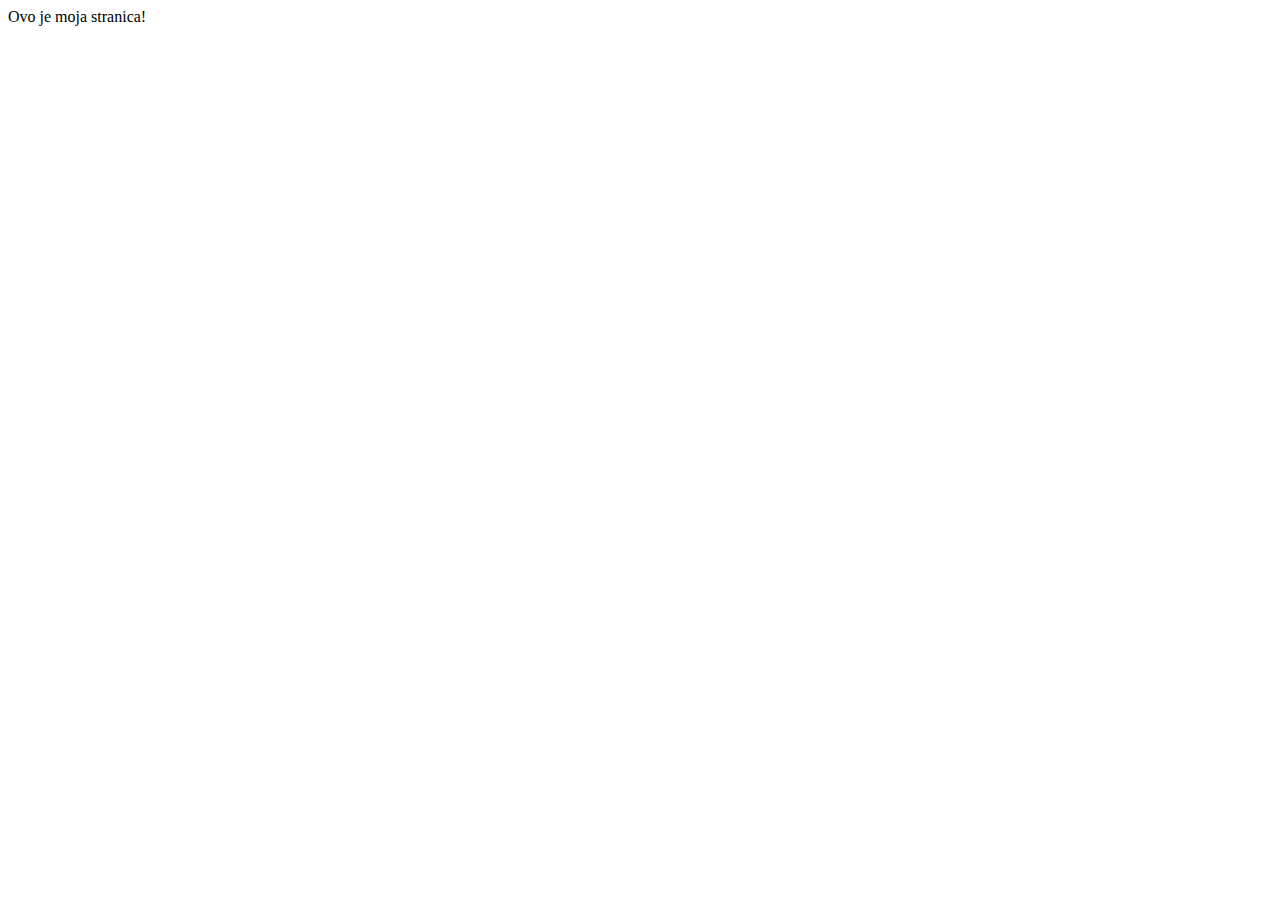
==== index.html @ 18fcfbc8 "Add files via upload" ====
<html>
	<head><!-- Global site tag (gtag.js) - Google Analytics -->
<script async src="https://www.googletagmanager.com/gtag/js?id=UA-112684562-1"></script>
<script>
  window.dataLayer = window.dataLayer || [];
  function gtag(){dataLayer.push(arguments);}
  gtag('js', new Date());

  gtag('config', 'UA-112684562-1');
</script>
</head>
	<body>
		Ovo je moja stranica!
	</body>
</html>
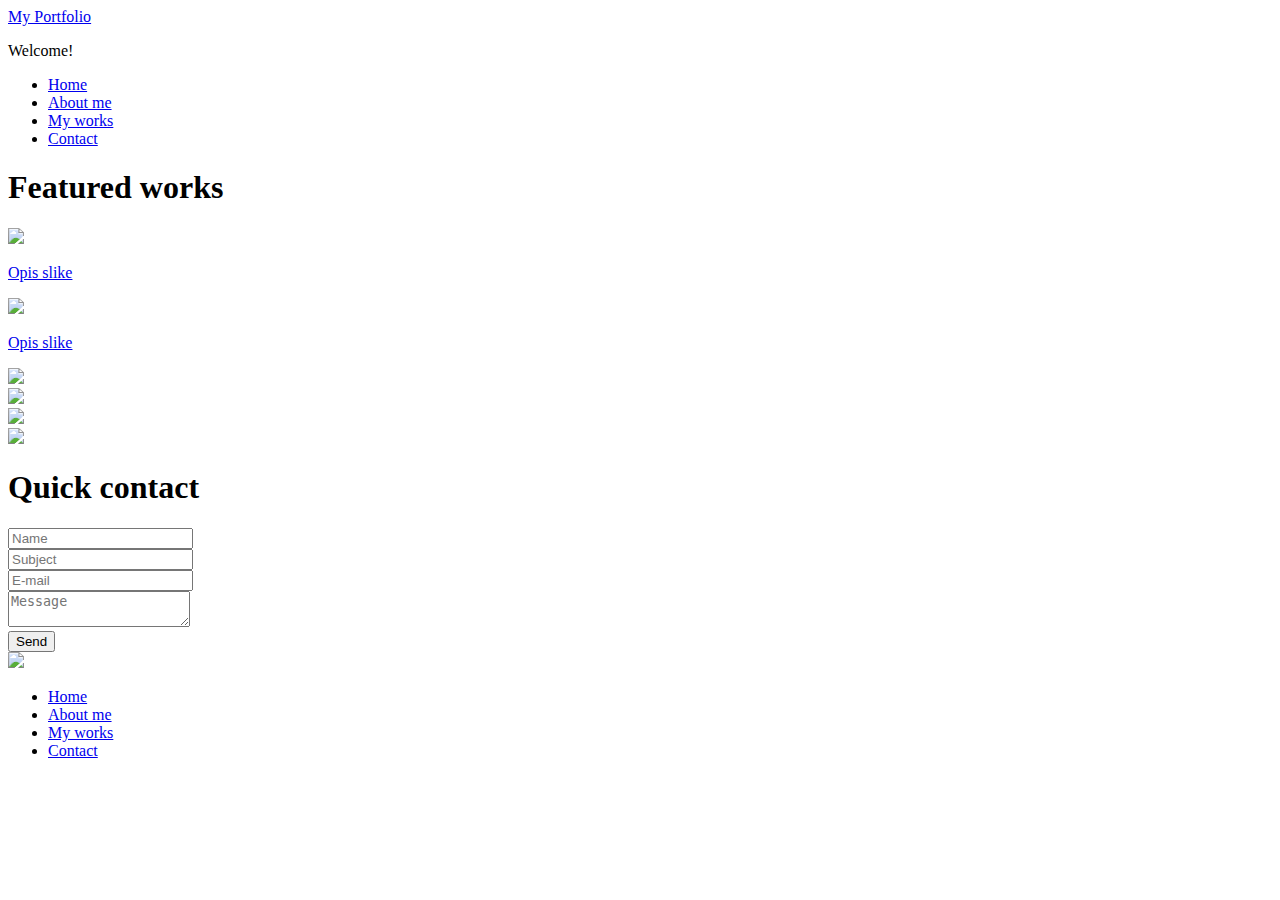
==== commit 827bf0b4: "Add files via upload" ====
--- a/index.html
+++ b/index.html
@@ -1,15 +1,97 @@
-<html>
-	<head><!-- Global site tag (gtag.js) - Google Analytics -->
-<script async src="https://www.googletagmanager.com/gtag/js?id=UA-112684562-1"></script>
-<script>
-  window.dataLayer = window.dataLayer || [];
-  function gtag(){dataLayer.push(arguments);}
-  gtag('js', new Date());
-
-  gtag('config', 'UA-112684562-1');
-</script>
-</head>
-	<body>
-		Ovo je moja stranica!
+<!DOCTYPE html>
+<html lang="en">
+	<head>
+		<meta charset="utf-8">
+		<meta http-equiv="X-UA-Compatible" content="IE=edge">
+		<meta name="viewport" content="width=device-width, initial-scale=1">
+		<title>Ime Prezime - My Portfolio</title>
+		<link href="bootstrap/css/bootstrap.min.css" rel="stylesheet">
+		<link href="lightbox/css/lightbox.css" rel="stylesheet">		
+		<link href="socicon/style.css" rel="stylesheet">
+		<link href="https://fonts.googleapis.com/css?family=Lobster|Roboto:300,400" rel="stylesheet">
+		<link href="style.css" rel="stylesheet">		
+		<!--[if lt IE 9]>
+			<script src="https://oss.maxcdn.com/html5shiv/3.7.3/html5shiv.min.js"></script>
+			<script src="https://oss.maxcdn.com/respond/1.4.2/respond.min.js"></script>
+		<![endif]-->
+	</head>
+	<body>		
+		<div class="container">
+			<div class="row">
+				<div class="col-xs-12 header">
+					<a href="index.html">My Portfolio</a>
+					<p>Welcome!</p>
+				</div>
+			</div>
+			<div class="row">
+				<ul class="main-menu">
+					<li><a href="index.html">Home</a></li>
+					<li><a href="about_me.html">About me</a></li>
+					<li><a href="my_works.html">My works</a></li>
+					<li><a href="contact.html">Contact</a></li>
+				</ul>
+			</div>			
+			<div class="section">
+				<h1>Featured works</h1>
+				<div class="row gallery">
+					<div class="col-xs-12 col-sm-6 image-container">
+						<img src="img/img01-thumb.jpg">
+						<div class="overlay">
+							<p><a href="img/img01.jpg" data-lightbox="g1">Opis slike</a></p>
+						</div>
+					</div>
+					<div class="col-xs-12 col-sm-6 image-container">
+						<img src="img/img02-thumb.jpg">
+						<div class="overlay">
+							<p><a href="img/img02.jpg" data-lightbox="g1">Opis slike</a></p>
+						</div>
+					</div>
+					<div class="col-xs-12 col-sm-6">
+						<a href="img/1200x800.png"><img src="img/800x600.png"></a>
+					</div>
+					<div class="col-xs-12 col-sm-6">
+						<a href="img/1200x800.png"><img src="img/800x600.png"></a>
+					</div>
+					<div class="col-xs-12 col-sm-6">
+						<a href="img/1200x800.png"><img src="img/800x600.png"></a>
+					</div>
+					<div class="col-xs-12 col-sm-6">
+						<a href="img/1200x800.png"><img src="img/800x600.png"></a>
+					</div>
+				</div>
+			</div>									
+			<div class="row contact-form">
+				<h1>Quick contact</h1>
+				<form action="">					
+					<div class="form-group">
+						<input type="text" class="form-control" placeholder="Name">
+					</div>
+					<div class="form-group">
+						<input type="text" class="form-control" placeholder="Subject">
+					</div>
+					<div class="form-group">
+						<input type="text" class="form-control" placeholder="E-mail">
+					</div>
+					<div class="form-group">
+						<textarea class="form-control" placeholder="Message"></textarea>
+					</div>				
+					<button type="submit" class="btn btn-default">Send</button>
+				</form>
+			</div>
+			<div class="row footer">
+				<img src="img/footer_title.png">
+				<div class="col-xs-12">
+					<ul>
+						<li><a href="index.html">Home</a></li>
+						<li><a href="about_me.html">About me</a></li>
+						<li><a href="my_works.html">My works</a></li>
+						<li><a href="contact.html">Contact</a></li>
+					</ul>
+				</div>
+			</div>			
+		</div>			
+		<script src="https://ajax.googleapis.com/ajax/libs/jquery/1.12.4/jquery.min.js"></script>		
+		<script src="bootstrap/js/bootstrap.min.js"></script>
+		<script src="lightbox/js/lightbox.js"></script>
 	</body>
 </html>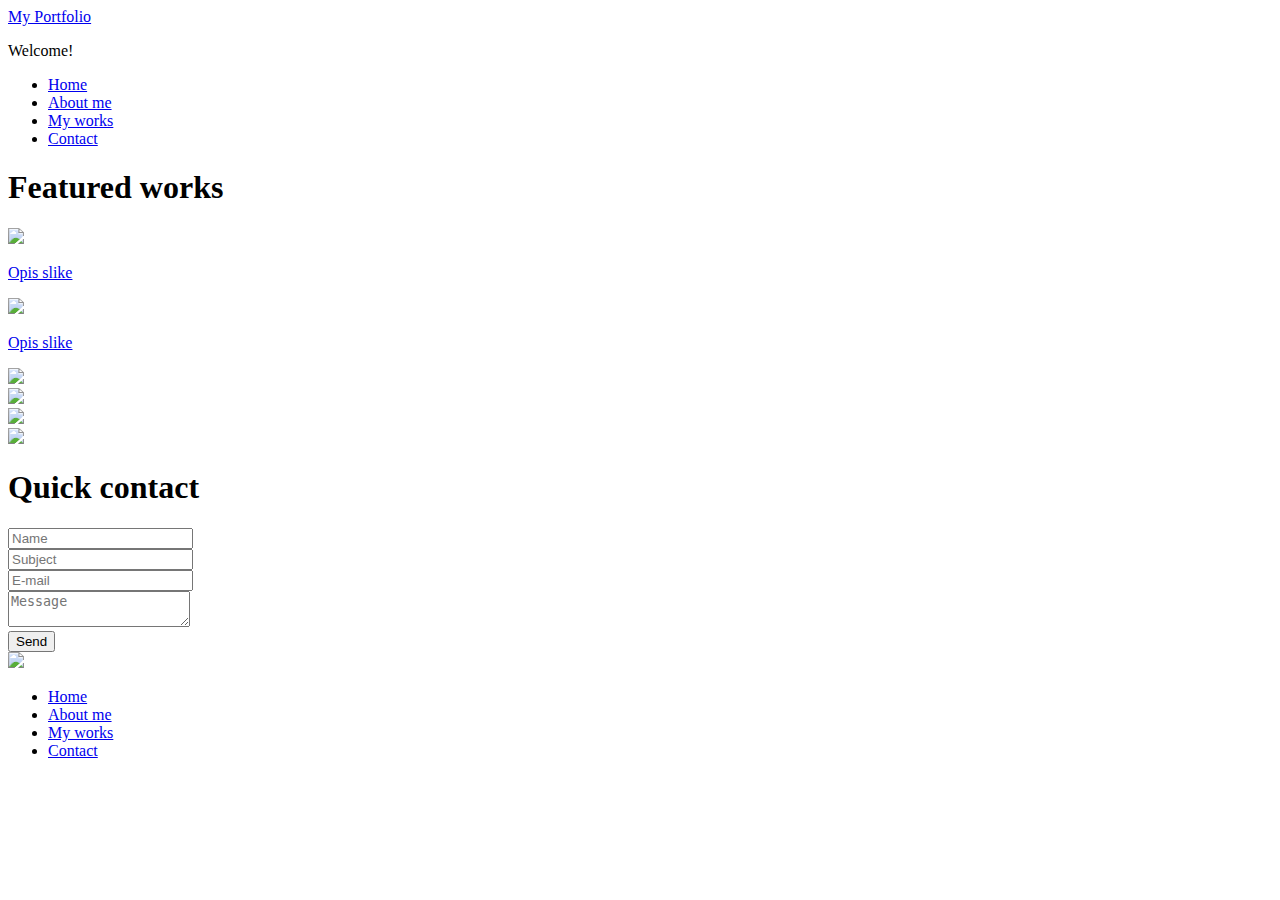
==== commit 6e0b70f0: "Update index.html" ====
--- a/index.html
+++ b/index.html
@@ -15,7 +15,15 @@
 			<script src="https://oss.maxcdn.com/respond/1.4.2/respond.min.js"></script>
 		<![endif]-->
 	</head>
-	<body>		
+	<body>	
+		<div id="fb-root"></div>
+<script>(function(d, s, id) {
+  var js, fjs = d.getElementsByTagName(s)[0];
+  if (d.getElementById(id)) return;
+  js = d.createElement(s); js.id = id;
+  js.src = 'https://connect.facebook.net/hr_HR/sdk.js#xfbml=1&version=v2.11';
+  fjs.parentNode.insertBefore(js, fjs);
+}(document, 'script', 'facebook-jssdk'));</script>
 		<div class="container">
 			<div class="row">
 				<div class="col-xs-12 header">
@@ -59,7 +67,8 @@
 						<a href="img/1200x800.png"><img src="img/800x600.png"></a>
 					</div>
 				</div>
-			</div>									
+			</div>	
+			<div class="fb-comments" data-href="https://github.com/02if09/zavrsniprojekt/blob/master/index.html" data-numposts="5"></div>
 			<div class="row contact-form">
 				<h1>Quick contact</h1>
 				<form action="">					
@@ -94,4 +103,4 @@
 		<script src="bootstrap/js/bootstrap.min.js"></script>
 		<script src="lightbox/js/lightbox.js"></script>
 	</body>
-</html>+</html>
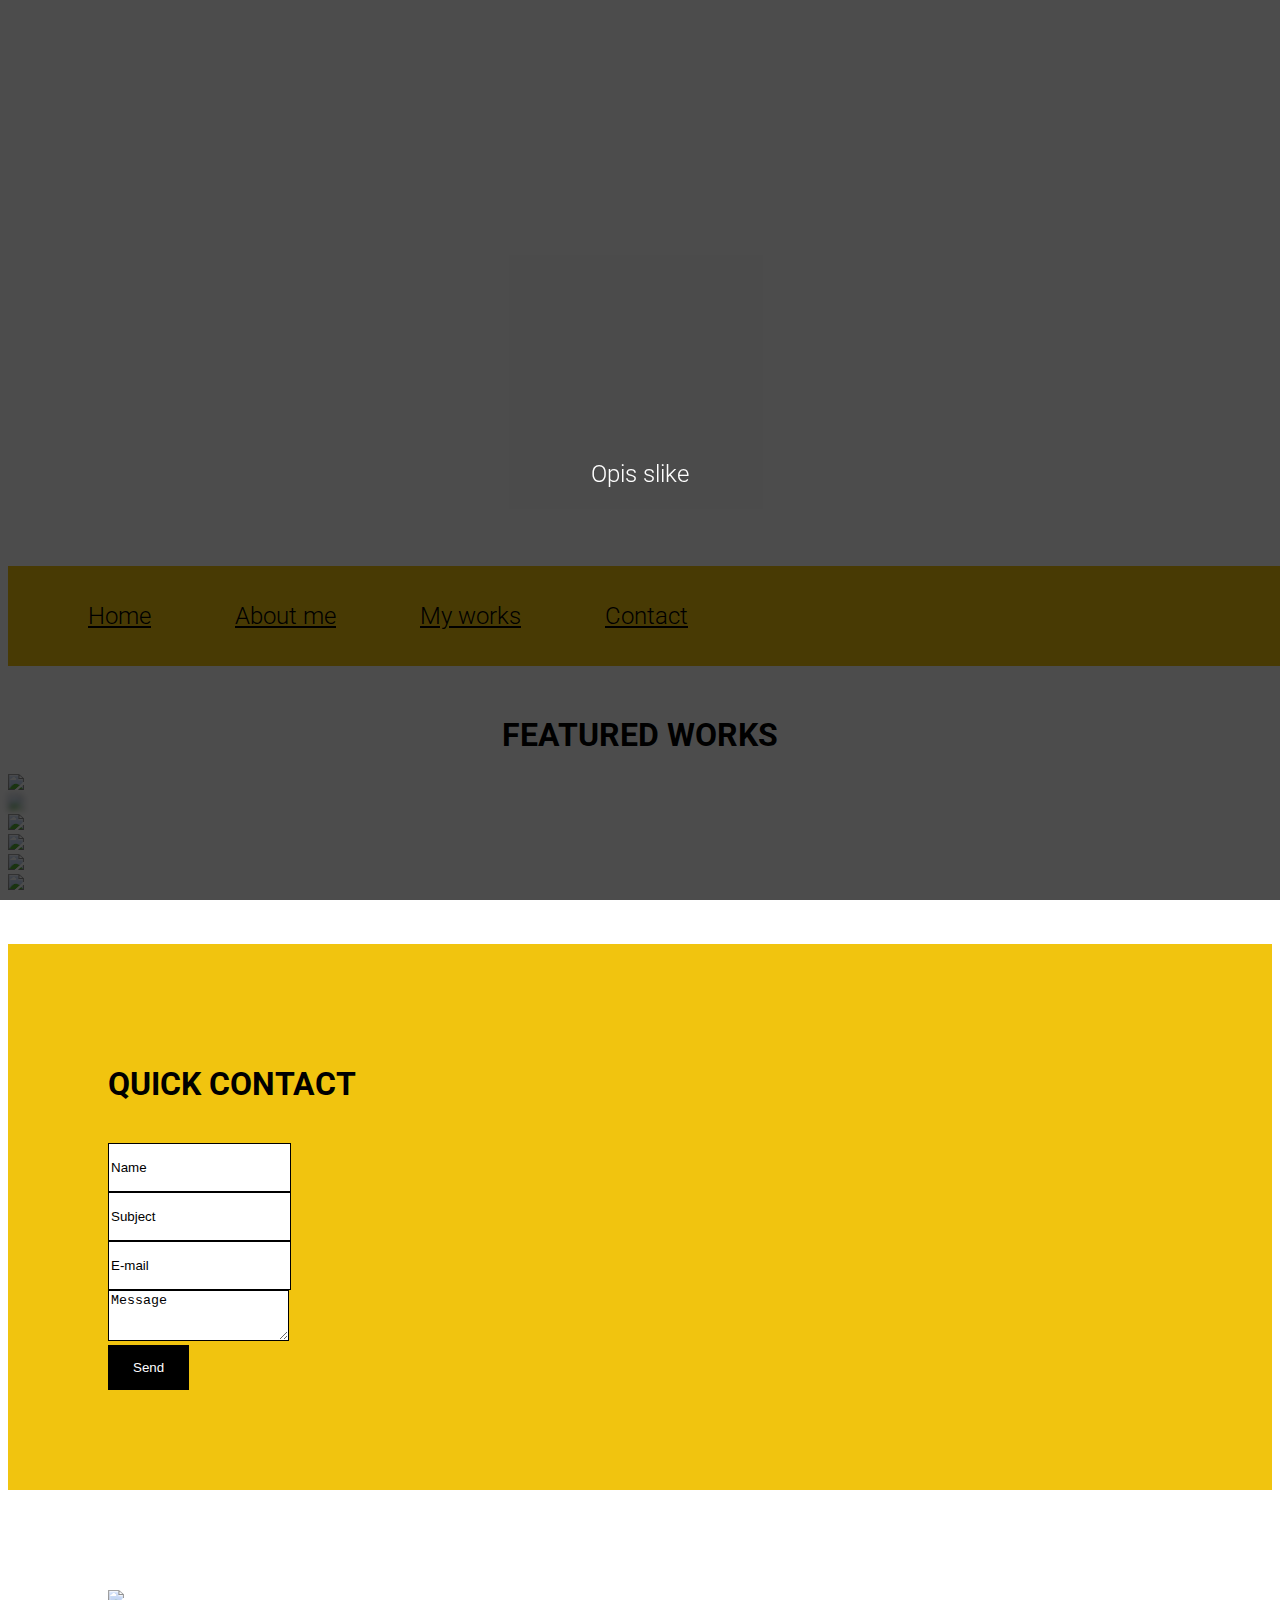
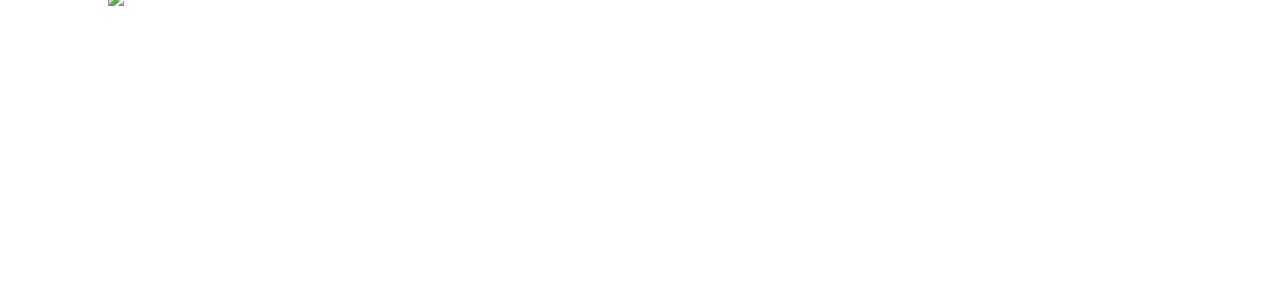
==== commit 846f3aea: "Update index.html" ====
--- a/index.html
+++ b/index.html
@@ -51,6 +51,7 @@
 					<div class="col-xs-12 col-sm-6 image-container">
 						<img src="img/img02-thumb.jpg">
 						<div class="overlay">
+							<div class="fb-like" data-href="https://02if09.github.io/zavrsniprojekt/" data-layout="box_count" data-action="like" data-size="small" data-show-faces="true" data-share="false"></div>
 							<p><a href="img/img02.jpg" data-lightbox="g1">Opis slike</a></p>
 						</div>
 					</div>
@@ -102,5 +103,6 @@
 		<script src="https://ajax.googleapis.com/ajax/libs/jquery/1.12.4/jquery.min.js"></script>		
 		<script src="bootstrap/js/bootstrap.min.js"></script>
 		<script src="lightbox/js/lightbox.js"></script>
+		<!-- Go to www.addthis.com/dashboard to customize your tools --> <script type="text/javascript" src="//s7.addthis.com/js/300/addthis_widget.js#pubid=ra-5a69d4100b1eda98"></script>
 	</body>
 </html>
--- a/style.css
+++ b/style.css
@@ -0,0 +1,264 @@
+body {
+	font-family: 'Roboto', sans-serif;
+	font-weight: 300;
+}
+.fb-like {
+	position: apsoulite;
+	top: 30%;
+	left: 40%;
+}
+
+.header {
+	height: 500px;
+	background: url('img/header_bg.jpg') no-repeat;
+	background-size: cover;
+}
+.header a {
+	font-size: 24pt;
+	color: #fff;
+	margin-top: 50px;
+	margin-left: 50px;
+	display: block;
+	text-transform: uppercase;
+	text-decoration: none;
+}
+.header p {
+	font-size: 42pt;
+	color: #fff;
+	text-transform: lowercase;
+	position: absolute;
+	top: 50%;
+	left: 50%;
+	transform: translate(-50%,-50%);
+	margin: 0;
+	font-family: 'Lobster', cursive;
+}
+
+@media screen and (max-width:760px) {
+	.header {
+		height: 300px;
+	}
+	.header a {
+		display: none;
+	}
+	.header p {
+		position: absolute;
+		margin: 0;
+		top: 50%;
+		left: 50%;
+		transform: translate(-50%,-50%);
+		font-size: 32pt;
+	}
+}
+
+.main-menu {
+	width: 100%;
+	background-color: #F1C40F;
+}
+.main-menu li {
+	display: inline-block;
+	height: 100px;
+	transition: 3s;
+}
+.main-menu li a {
+	color: #000;
+	font-size: 18pt;
+	padding-left: 40px;
+	padding-right: 40px;
+	line-height: 100px;
+	display: block;
+}
+.main-menu li:hover {
+	background-color: #EB5757;
+}
+.main-menu li:hover a {
+	text-decoration: none;
+	color: #fff;
+}
+
+
+@media screen and (max-width:760px) {
+	.main-menu {
+		padding: 0;
+	}
+	.main-menu li {
+		display: block;
+		text-align: center;
+		width: 100%;
+	}
+}
+
+
+.gallery img {
+	width: 100%;	
+}
+.gallery div {
+	padding: 0;
+}
+
+.overlay {
+	background-color: #000;
+	position: absolute;
+	top: 0;
+	left: 0;
+	right: 0;
+	bottom: 0;
+	opacity: 0;
+	transition: 1s ease;
+}
+
+.image-container:hover .overlay {
+	opacity: 0.7;
+}
+
+.image-container:hover img {
+	filter: blur(3px);
+}
+.overlay p {
+	position: absolute;
+	top: 50%;
+	left: 50%;
+	transform: translate(-50%, -50%);
+	color: #fff;
+	font-size: 18pt;
+}
+.overlay p a {
+	color: #fff;
+	text-decoration: none;
+}
+
+
+.contact-form {	
+	background-color: #F1C40F;
+	padding: 100px;
+}
+.contact-form h1 {
+	font-size: 24pt;
+	margin-bottom: 40px;
+	text-transform: uppercase;
+}
+
+.form-control {
+	height: 45px;
+	border-radius: 0;
+	border: 1px solid #000;
+}
+.form-control::placeholder {
+	color: #000;
+}
+.btn, .btn:hover {
+	padding: 15px 25px;
+	background-color: #000;
+	color: #fff;
+	border-radius: 0;
+}
+.btn-default {
+	border: 0;
+}
+
+@media screen and (max-width:760px) {
+	.contact-form {
+		padding: 30px;
+	}
+}
+
+
+
+.footer {
+	height: 400px;
+	background: url('img/footer_bg.jpg') no-repeat;
+	background-size: cover;
+}
+.footer img {
+	margin: 100px 0 0 100px;
+}	
+.footer ul {
+	margin-top: 100px;
+	float: right;
+}
+.footer ul li {
+	display: inline-block;
+}
+.footer ul li a {
+	color: #fff;
+	font-size: 18pt;
+	padding-left: 30px;
+	padding-right: 30px;
+	display: block;
+	text-decoration: none;
+}
+
+@media screen and (max-width:760px) { 
+	.footer img {
+		width: 50%;
+		margin: 80px auto 0 auto;
+		display: block;
+	}
+	.footer ul {
+		margin: 80px 0 0 0;
+		text-align: center;
+		float: none;
+	}
+	.footer ul li {
+		display: block;
+	}
+}
+
+.section {
+	margin: 50px 0;
+}
+.square-blocks div {
+	height: 250px;
+}
+.square-blocks .light-gray-bg {
+	background-color: #F0F0F0;
+}
+.square-blocks .dark-gray-bg {
+	background-color: #E0E0E0;
+}
+.section h1 {
+	margin-bottom: 20px;
+	text-align: center;
+	text-transform: uppercase;
+}
+.square-blocks p {
+	position: absolute;
+	top: 50%;
+	left: 50%;
+	transform: translate(-50%, -50%);
+	text-transform: uppercase;
+	text-align: center;
+	font-size: 18pt;
+}
+.about-me img,
+.article img {
+	width: 100%;
+}
+.about-me div,
+.article div {
+	padding: 0;
+}
+.about-me-text,
+.article-text {
+	padding-left: 40px !important;
+	padding-right: 40px !important;
+}
+.section-title {
+	margin-top: 40px;
+	margin-bottom: 20px;
+	text-align: center;
+	text-transform: uppercase;
+}
+.square-blocks span {
+	font-size: 32pt;
+}
+.square-blocks a {
+	color: #000;
+}
+.square-blocks a:hover {
+	color: #F1C40F;
+	text-decoration: none;
+}
+#vegas {
+	height: 500px;
+}
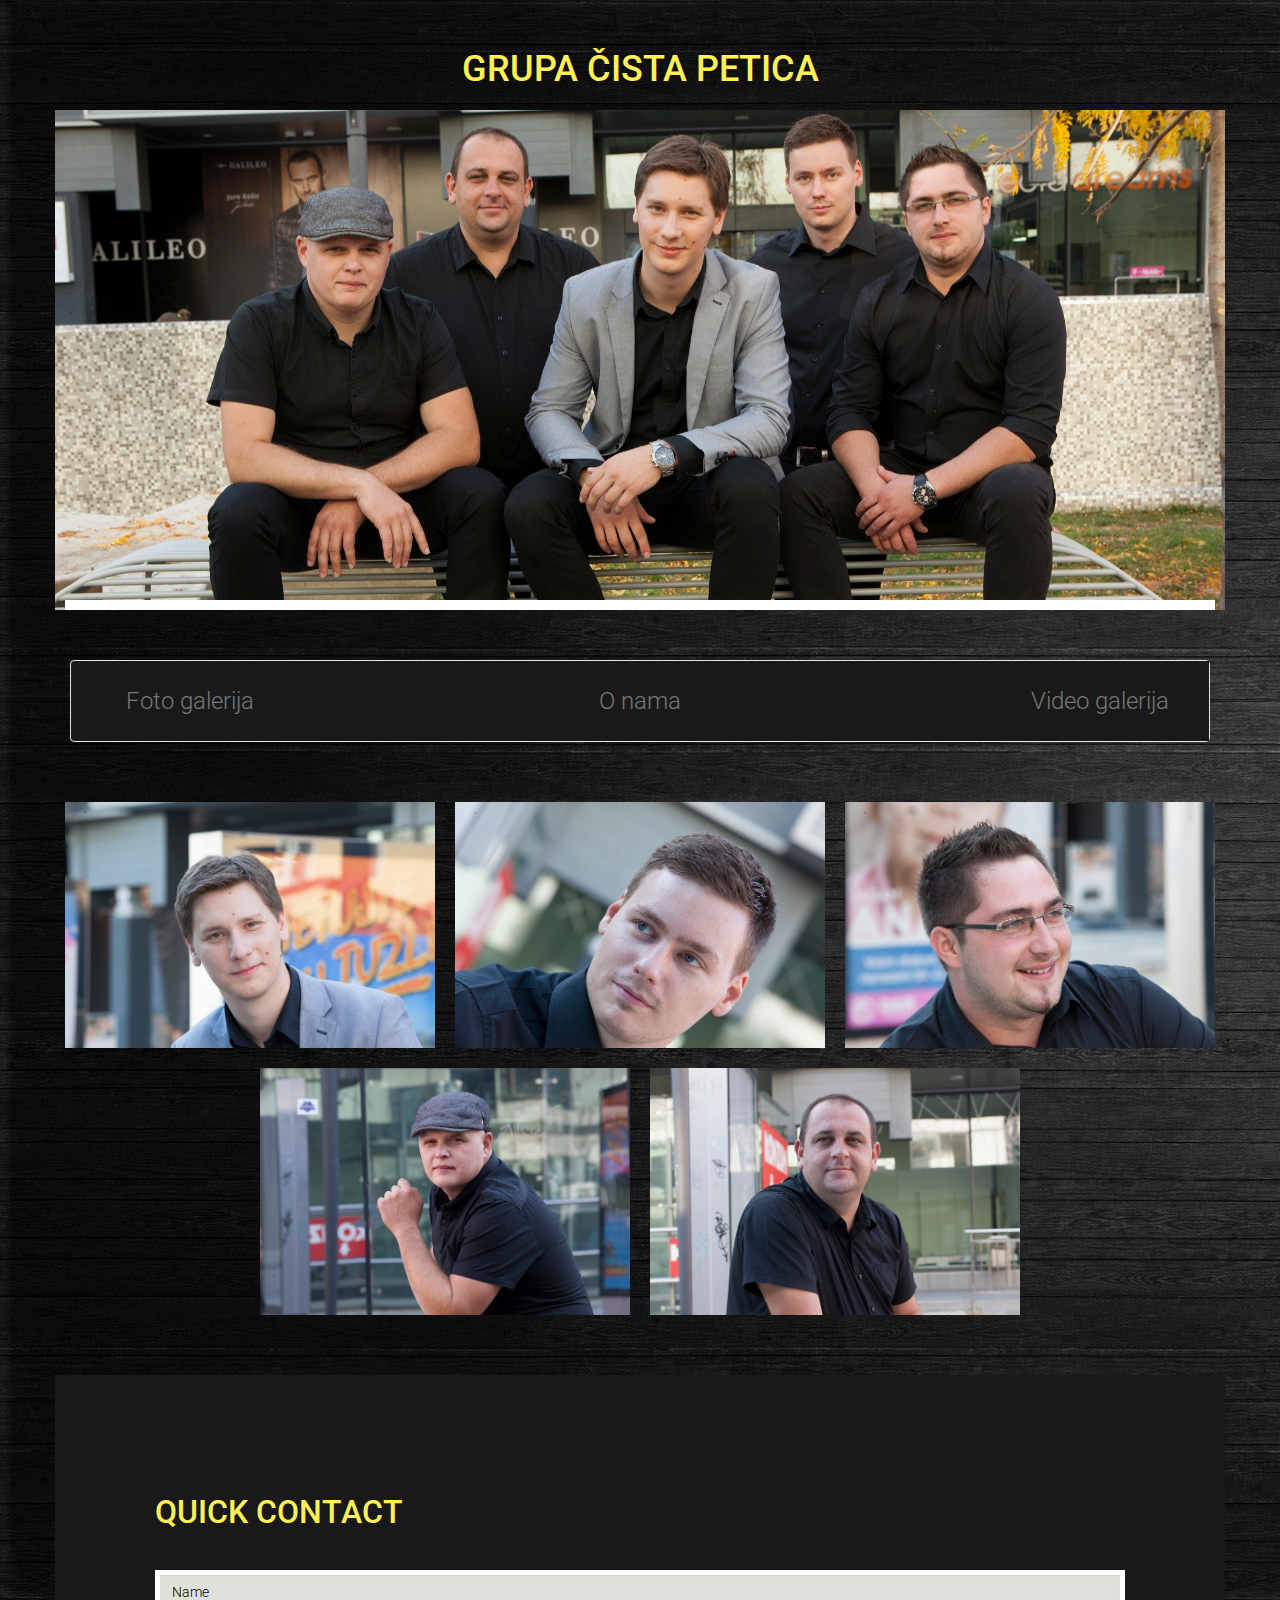
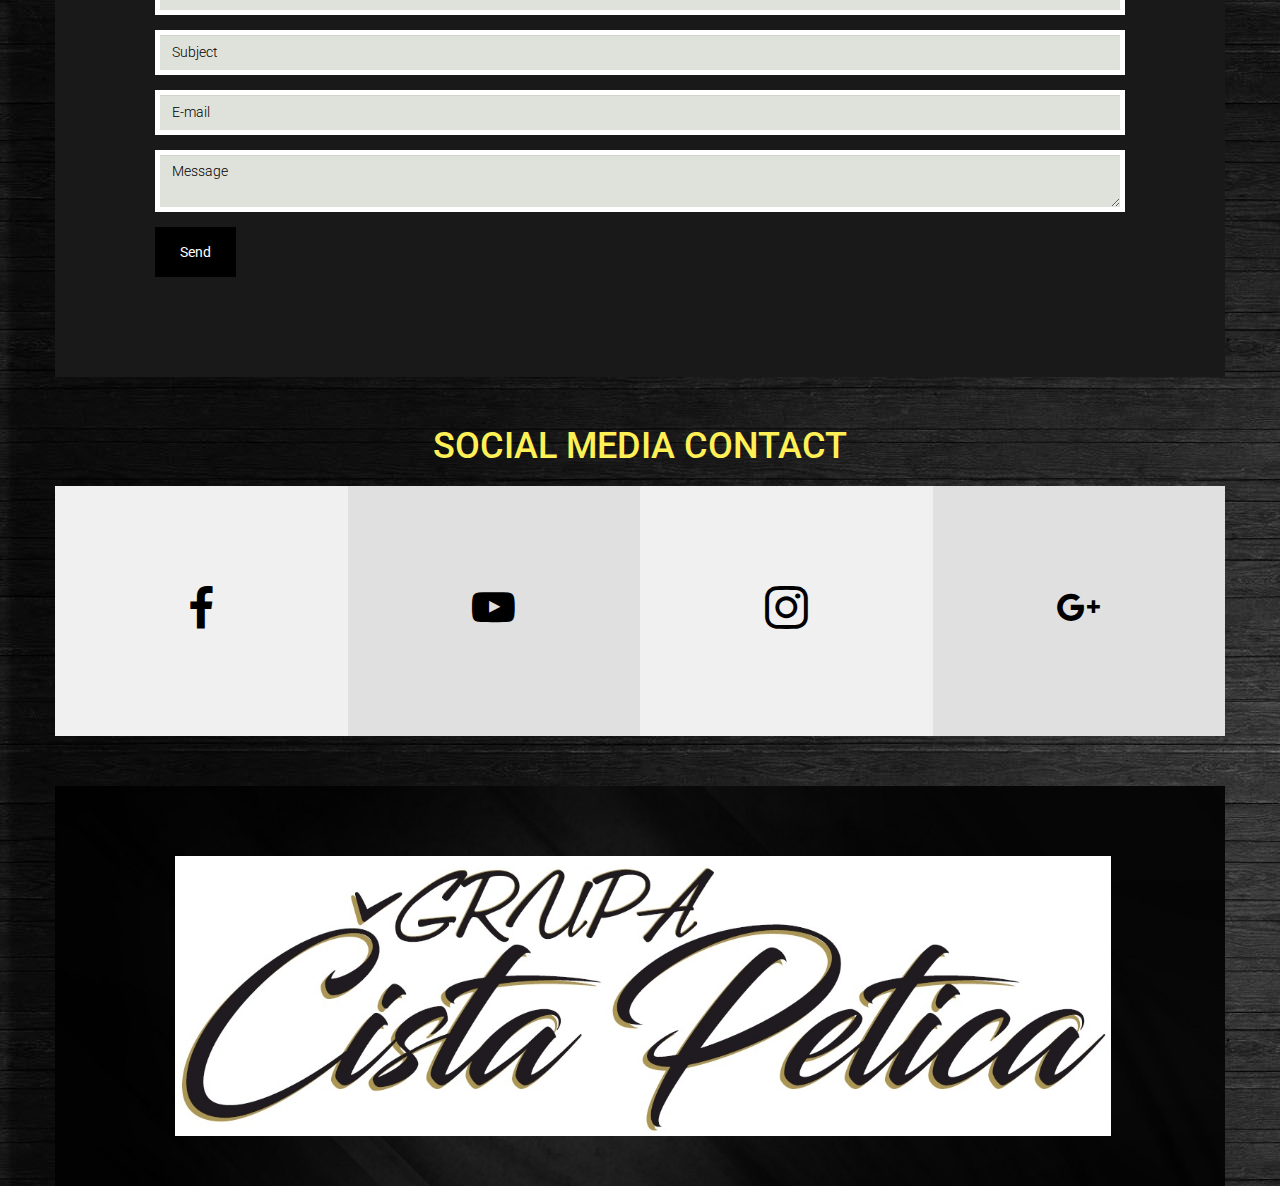
==== commit 7880130b: "Add files via upload" ====
--- a/index.html
+++ b/index.html
@@ -8,6 +8,7 @@
 		<link href="bootstrap/css/bootstrap.min.css" rel="stylesheet">
 		<link href="lightbox/css/lightbox.css" rel="stylesheet">		
 		<link href="socicon/style.css" rel="stylesheet">
+		<link href="vegas/vegas.min.css" rel="stylesheet">
 		<link href="https://fonts.googleapis.com/css?family=Lobster|Roboto:300,400" rel="stylesheet">
 		<link href="style.css" rel="stylesheet">		
 		<!--[if lt IE 9]>
@@ -15,61 +16,87 @@
 			<script src="https://oss.maxcdn.com/respond/1.4.2/respond.min.js"></script>
 		<![endif]-->
 	</head>
-	<body>	
-		<div id="fb-root"></div>
-<script>(function(d, s, id) {
-  var js, fjs = d.getElementsByTagName(s)[0];
-  if (d.getElementById(id)) return;
-  js = d.createElement(s); js.id = id;
-  js.src = 'https://connect.facebook.net/hr_HR/sdk.js#xfbml=1&version=v2.11';
-  fjs.parentNode.insertBefore(js, fjs);
-}(document, 'script', 'facebook-jssdk'));</script>
+	<body>		
 		<div class="container">
-			<div class="row">
+		<div class="section">
+		
+			<h1>Grupa Čista petica</h1>
+				<div class="row gallery">
+					<div class="col-xs-12" id="vegas"></div>
+				</div>
+			</div>
+			
+			<nav class="navbar navbar-default" role="navigation">
+			  <div class="navbar-header">
+				<button type="button" class="navbar-toggle" data-toggle="collapse" data-target=".navbar-collapse">
+				  <span class="icon-bar"></span>
+				  <span class="icon-bar"></span>
+				  <span class="icon-bar"></span>
+				</button>    
+			  </div>
+			  <div class="navbar-collapse collapse">
+				<ul class="nav navbar-nav">
+					<li><a href="fotogal.html">Foto galerija</a></li>
+				</ul>
+				<ul class="nav navbar-nav navbar-center">
+					<li><a href="about_me.html">O nama</a></li>
+				</ul>
+				<ul class="nav navbar-nav navbar-right">
+					<li><a href="videogal.html">Video galerija</a></li>
+				</ul>
+			  </div>
+			</nav>
+
+			<!-- <div class="row">
 				<div class="col-xs-12 header">
 					<a href="index.html">My Portfolio</a>
 					<p>Welcome!</p>
 				</div>
-			</div>
-			<div class="row">
+			</div> -->
+		<!-- 	<div class="row">
 				<ul class="main-menu">
 					<li><a href="index.html">Home</a></li>
 					<li><a href="about_me.html">About me</a></li>
 					<li><a href="my_works.html">My works</a></li>
 					<li><a href="contact.html">Contact</a></li>
 				</ul>
-			</div>			
+			</div> -->			
 			<div class="section">
-				<h1>Featured works</h1>
+				<h1></h1>
 				<div class="row gallery">
-					<div class="col-xs-12 col-sm-6 image-container">
-						<img src="img/img01-thumb.jpg">
+					<div class="col-xs-6 col-sm-4 image-container">
+						<img src="img/01m.jpg">
 						<div class="overlay">
-							<p><a href="img/img01.jpg" data-lightbox="g1">Opis slike</a></p>
+							<p><a href="img/01.jpg" data-lightbox="g1">Matej</a></p>
 						</div>
 					</div>
-					<div class="col-xs-12 col-sm-6 image-container">
-						<img src="img/img02-thumb.jpg">
+					<div class="col-xs-6 col-sm-4 image-container">
+						<img src="img/02m.jpg">
 						<div class="overlay">
-							<div class="fb-like" data-href="https://02if09.github.io/zavrsniprojekt/" data-layout="box_count" data-action="like" data-size="small" data-show-faces="true" data-share="false"></div>
-							<p><a href="img/img02.jpg" data-lightbox="g1">Opis slike</a></p>
+							<p><a href="img/02.jpg" data-lightbox="g1">Ivan</a></p>
 						</div>
 					</div>
-					<div class="col-xs-12 col-sm-6">
-						<a href="img/1200x800.png"><img src="img/800x600.png"></a>
+					<div class="col-xs-6 col-sm-4 image-container">
+						<img src="img/03m.jpg">
+						<div class="overlay">
+							<p><a href="img/03.jpg" data-lightbox="g1">Vedran</a></p>
+						</div>
 					</div>
-					<div class="col-xs-12 col-sm-6">
-						<a href="img/1200x800.png"><img src="img/800x600.png"></a>
+					<div class="col-xs-6 col-sm-4 col-sm-offset-2 image-container">
+						<img src="img/04m.jpg">
+						<div class="overlay">
+							<p><a href="img/04.jpg" data-lightbox="g1">Danijel</a></p>
+						</div>
 					</div>
-					<div class="col-xs-12 col-sm-6">
-						<a href="img/1200x800.png"><img src="img/800x600.png"></a>
-					</div>
-					<div class="col-xs-12 col-sm-6">
-						<a href="img/1200x800.png"><img src="img/800x600.png"></a>
+					<div class="col-xs-6 col-sm-4 image-container">
+						<img src="img/05m.jpg">
+						<div class="overlay">
+							<p><a href="img/05.jpg" data-lightbox="g1">Danijel</a></p>
+						</div>
 					</div>
 				</div>
 			</div>	
-			<div class="fb-comments" data-href="https://github.com/02if09/zavrsniprojekt/blob/master/index.html" data-numposts="5"></div>
+											
 			<div class="row contact-form">
 				<h1>Quick contact</h1>
 				<form action="">					
@@ -88,21 +115,62 @@
 					<button type="submit" class="btn btn-default">Send</button>
 				</form>
 			</div>
+			<div class="section">
+				<h1>Social media contact</h1>
+				<div class="row square-blocks">
+					<div class="col-sm-6 col-md-3 light-gray-bg">
+						<p>
+							<a href="https://www.facebook.com/grupacista.petica/" target="_blank">
+								<span class="socicon-facebook"></span>
+							</a>
+						</p>
+					</div>
+					<div class="col-sm-6 col-md-3 dark-gray-bg">
+						<p>
+							<a href="https://www.youtube.com/channel/UCVWCgXD62bmSlULwj9GPjlQ/featured" target="_blank">
+								<span class="socicon-youtube"></span>
+							</a>
+						</p>
+					</div>
+					<div class="col-sm-6 col-md-3 light-gray-bg">
+						<p>
+							<a href="http://www.instagram.com" target="_blank">
+								<span class="socicon-instagram"></span>
+							</a>
+						</p>
+					</div>
+					<div class="col-sm-6 col-md-3 dark-gray-bg">
+						<p>
+							<a href="http://plus.google.com" target="_blank">
+								<span class="socicon-googleplus"></span>
+							</a>
+						</p>
+					</div>	
+				</div>
+			</div>						
 			<div class="row footer">
-				<img src="img/footer_title.png">
+				<img src="img/logo_c5.jpg">
 				<div class="col-xs-12">
-					<ul>
-						<li><a href="index.html">Home</a></li>
-						<li><a href="about_me.html">About me</a></li>
-						<li><a href="my_works.html">My works</a></li>
-						<li><a href="contact.html">Contact</a></li>
-					</ul>
+					
 				</div>
 			</div>			
-		</div>			
+		</div>	
+		<script type="text/javascript" src="//s7.addthis.com/js/300/addthis_widget.js#pubid=ra-5a70d47cb96f27c1"></script>
+		
 		<script src="https://ajax.googleapis.com/ajax/libs/jquery/1.12.4/jquery.min.js"></script>		
 		<script src="bootstrap/js/bootstrap.min.js"></script>
+		
 		<script src="lightbox/js/lightbox.js"></script>
-		<!-- Go to www.addthis.com/dashboard to customize your tools --> <script type="text/javascript" src="//s7.addthis.com/js/300/addthis_widget.js#pubid=ra-5a69d4100b1eda98"></script>
+		<script src="vegas/vegas.min.js"></script>
+		<script>
+			$("#vegas").vegas({
+				slides: [
+					{ src: "img/vegas_1.jpg" },
+					{ src: "img/vegas_2.jpg" },
+					{ src: "img/vegas_3.jpg" },
+				]
+			});			
+		</script>
+		
 	</body>
-</html>
+</html>--- a/socicon/style.css
+++ b/socicon/style.css
@@ -0,0 +1,762 @@
+@font-face {
+  font-family: 'Socicon';
+  src:  url('fonts/Socicon.eot?jxsw4b');
+  src:  url('fonts/Socicon.eot?jxsw4b#iefix') format('embedded-opentype'),
+    url('fonts/Socicon.woff2?jxsw4b') format('woff2'),
+    url('fonts/Socicon.ttf?jxsw4b') format('truetype'),
+    url('fonts/Socicon.woff?jxsw4b') format('woff'),
+    url('fonts/Socicon.svg?jxsw4b#Socicon') format('svg');
+  font-weight: normal;
+  font-style: normal;
+}
+
+[class^="socicon-"], [class*=" socicon-"] {
+  /* use !important to prevent issues with browser extensions that change fonts */
+  font-family: 'Socicon' !important;
+  speak: none;
+  font-style: normal;
+  font-weight: normal;
+  font-variant: normal;
+  text-transform: none;
+  line-height: 1;
+
+  /* Better Font Rendering =========== */
+  -webkit-font-smoothing: antialiased;
+  -moz-osx-font-smoothing: grayscale;
+}
+
+.socicon-hackernews:before {
+  content: "\e946";
+}
+.socicon-smashwords:before {
+  content: "\e947";
+}
+.socicon-kobo:before {
+  content: "\e948";
+}
+.socicon-bookbub:before {
+  content: "\e949";
+}
+.socicon-mailru:before {
+  content: "\e94a";
+}
+.socicon-gitlab:before {
+  content: "\e945";
+}
+.socicon-instructables:before {
+  content: "\e944";
+}
+.socicon-portfolio:before {
+  content: "\e943";
+}
+.socicon-codered:before {
+  content: "\e940";
+}
+.socicon-origin:before {
+  content: "\e941";
+}
+.socicon-nextdoor:before {
+  content: "\e942";
+}
+.socicon-udemy:before {
+  content: "\e93f";
+}
+.socicon-livemaster:before {
+  content: "\e93e";
+}
+.socicon-crunchbase:before {
+  content: "\e93b";
+}
+.socicon-homefy:before {
+  content: "\e93c";
+}
+.socicon-calendly:before {
+  content: "\e93d";
+}
+.socicon-realtor:before {
+  content: "\e90f";
+}
+.socicon-tidal:before {
+  content: "\e910";
+}
+.socicon-qobuz:before {
+  content: "\e911";
+}
+.socicon-natgeo:before {
+  content: "\e912";
+}
+.socicon-mastodon:before {
+  content: "\e913";
+}
+.socicon-unsplash:before {
+  content: "\e914";
+}
+.socicon-homeadvisor:before {
+  content: "\e915";
+}
+.socicon-angieslist:before {
+  content: "\e916";
+}
+.socicon-codepen:before {
+  content: "\e917";
+}
+.socicon-slack:before {
+  content: "\e918";
+}
+.socicon-openaigym:before {
+  content: "\e919";
+}
+.socicon-logmein:before {
+  content: "\e91a";
+}
+.socicon-fiverr:before {
+  content: "\e91b";
+}
+.socicon-gotomeeting:before {
+  content: "\e91c";
+}
+.socicon-aliexpress:before {
+  content: "\e91d";
+}
+.socicon-guru:before {
+  content: "\e91e";
+}
+.socicon-appstore:before {
+  content: "\e91f";
+}
+.socicon-homes:before {
+  content: "\e920";
+}
+.socicon-zoom:before {
+  content: "\e921";
+}
+.socicon-alibaba:before {
+  content: "\e922";
+}
+.socicon-craigslist:before {
+  content: "\e923";
+}
+.socicon-wix:before {
+  content: "\e924";
+}
+.socicon-redfin:before {
+  content: "\e925";
+}
+.socicon-googlecalendar:before {
+  content: "\e926";
+}
+.socicon-shopify:before {
+  content: "\e927";
+}
+.socicon-freelancer:before {
+  content: "\e928";
+}
+.socicon-seedrs:before {
+  content: "\e929";
+}
+.socicon-bing:before {
+  content: "\e92a";
+}
+.socicon-doodle:before {
+  content: "\e92b";
+}
+.socicon-bonanza:before {
+  content: "\e92c";
+}
+.socicon-squarespace:before {
+  content: "\e92d";
+}
+.socicon-toptal:before {
+  content: "\e92e";
+}
+.socicon-gust:before {
+  content: "\e92f";
+}
+.socicon-ask:before {
+  content: "\e930";
+}
+.socicon-trulia:before {
+  content: "\e931";
+}
+.socicon-loomly:before {
+  content: "\e932";
+}
+.socicon-ghost:before {
+  content: "\e933";
+}
+.socicon-upwork:before {
+  content: "\e934";
+}
+.socicon-fundable:before {
+  content: "\e935";
+}
+.socicon-booking:before {
+  content: "\e936";
+}
+.socicon-googlemaps:before {
+  content: "\e937";
+}
+.socicon-zillow:before {
+  content: "\e938";
+}
+.socicon-niconico:before {
+  content: "\e939";
+}
+.socicon-toneden:before {
+  content: "\e93a";
+}
+.socicon-augment:before {
+  content: "\e908";
+}
+.socicon-bitbucket:before {
+  content: "\e909";
+}
+.socicon-fyuse:before {
+  content: "\e90a";
+}
+.socicon-yt-gaming:before {
+  content: "\e90b";
+}
+.socicon-sketchfab:before {
+  content: "\e90c";
+}
+.socicon-mobcrush:before {
+  content: "\e90d";
+}
+.socicon-microsoft:before {
+  content: "\e90e";
+}
+.socicon-pandora:before {
+  content: "\e907";
+}
+.socicon-messenger:before {
+  content: "\e906";
+}
+.socicon-gamewisp:before {
+  content: "\e905";
+}
+.socicon-bloglovin:before {
+  content: "\e904";
+}
+.socicon-tunein:before {
+  content: "\e903";
+}
+.socicon-gamejolt:before {
+  content: "\e901";
+}
+.socicon-trello:before {
+  content: "\e902";
+}
+.socicon-spreadshirt:before {
+  content: "\e900";
+}
+.socicon-500px:before {
+  content: "\e000";
+}
+.socicon-8tracks:before {
+  content: "\e001";
+}
+.socicon-airbnb:before {
+  content: "\e002";
+}
+.socicon-alliance:before {
+  content: "\e003";
+}
+.socicon-amazon:before {
+  content: "\e004";
+}
+.socicon-amplement:before {
+  content: "\e005";
+}
+.socicon-android:before {
+  content: "\e006";
+}
+.socicon-angellist:before {
+  content: "\e007";
+}
+.socicon-apple:before {
+  content: "\e008";
+}
+.socicon-appnet:before {
+  content: "\e009";
+}
+.socicon-baidu:before {
+  content: "\e00a";
+}
+.socicon-bandcamp:before {
+  content: "\e00b";
+}
+.socicon-battlenet:before {
+  content: "\e00c";
+}
+.socicon-mixer:before {
+  content: "\e00d";
+}
+.socicon-bebee:before {
+  content: "\e00e";
+}
+.socicon-bebo:before {
+  content: "\e00f";
+}
+.socicon-behance:before {
+  content: "\e010";
+}
+.socicon-blizzard:before {
+  content: "\e011";
+}
+.socicon-blogger:before {
+  content: "\e012";
+}
+.socicon-buffer:before {
+  content: "\e013";
+}
+.socicon-chrome:before {
+  content: "\e014";
+}
+.socicon-coderwall:before {
+  content: "\e015";
+}
+.socicon-curse:before {
+  content: "\e016";
+}
+.socicon-dailymotion:before {
+  content: "\e017";
+}
+.socicon-deezer:before {
+  content: "\e018";
+}
+.socicon-delicious:before {
+  content: "\e019";
+}
+.socicon-deviantart:before {
+  content: "\e01a";
+}
+.socicon-diablo:before {
+  content: "\e01b";
+}
+.socicon-digg:before {
+  content: "\e01c";
+}
+.socicon-discord:before {
+  content: "\e01d";
+}
+.socicon-disqus:before {
+  content: "\e01e";
+}
+.socicon-douban:before {
+  content: "\e01f";
+}
+.socicon-draugiem:before {
+  content: "\e020";
+}
+.socicon-dribbble:before {
+  content: "\e021";
+}
+.socicon-drupal:before {
+  content: "\e022";
+}
+.socicon-ebay:before {
+  content: "\e023";
+}
+.socicon-ello:before {
+  content: "\e024";
+}
+.socicon-endomodo:before {
+  content: "\e025";
+}
+.socicon-envato:before {
+  content: "\e026";
+}
+.socicon-etsy:before {
+  content: "\e027";
+}
+.socicon-facebook:before {
+  content: "\e028";
+}
+.socicon-feedburner:before {
+  content: "\e029";
+}
+.socicon-filmweb:before {
+  content: "\e02a";
+}
+.socicon-firefox:before {
+  content: "\e02b";
+}
+.socicon-flattr:before {
+  content: "\e02c";
+}
+.socicon-flickr:before {
+  content: "\e02d";
+}
+.socicon-formulr:before {
+  content: "\e02e";
+}
+.socicon-forrst:before {
+  content: "\e02f";
+}
+.socicon-foursquare:before {
+  content: "\e030";
+}
+.socicon-friendfeed:before {
+  content: "\e031";
+}
+.socicon-github:before {
+  content: "\e032";
+}
+.socicon-goodreads:before {
+  content: "\e033";
+}
+.socicon-google:before {
+  content: "\e034";
+}
+.socicon-googlescholar:before {
+  content: "\e035";
+}
+.socicon-googlegroups:before {
+  content: "\e036";
+}
+.socicon-googlephotos:before {
+  content: "\e037";
+}
+.socicon-googleplus:before {
+  content: "\e038";
+}
+.socicon-grooveshark:before {
+  content: "\e039";
+}
+.socicon-hackerrank:before {
+  content: "\e03a";
+}
+.socicon-hearthstone:before {
+  content: "\e03b";
+}
+.socicon-hellocoton:before {
+  content: "\e03c";
+}
+.socicon-heroes:before {
+  content: "\e03d";
+}
+.socicon-smashcast:before {
+  content: "\e03e";
+}
+.socicon-horde:before {
+  content: "\e03f";
+}
+.socicon-houzz:before {
+  content: "\e040";
+}
+.socicon-icq:before {
+  content: "\e041";
+}
+.socicon-identica:before {
+  content: "\e042";
+}
+.socicon-imdb:before {
+  content: "\e043";
+}
+.socicon-instagram:before {
+  content: "\e044";
+}
+.socicon-issuu:before {
+  content: "\e045";
+}
+.socicon-istock:before {
+  content: "\e046";
+}
+.socicon-itunes:before {
+  content: "\e047";
+}
+.socicon-keybase:before {
+  content: "\e048";
+}
+.socicon-lanyrd:before {
+  content: "\e049";
+}
+.socicon-lastfm:before {
+  content: "\e04a";
+}
+.socicon-line:before {
+  content: "\e04b";
+}
+.socicon-linkedin:before {
+  content: "\e04c";
+}
+.socicon-livejournal:before {
+  content: "\e04d";
+}
+.socicon-lyft:before {
+  content: "\e04e";
+}
+.socicon-macos:before {
+  content: "\e04f";
+}
+.socicon-mail:before {
+  content: "\e050";
+}
+.socicon-medium:before {
+  content: "\e051";
+}
+.socicon-meetup:before {
+  content: "\e052";
+}
+.socicon-mixcloud:before {
+  content: "\e053";
+}
+.socicon-modelmayhem:before {
+  content: "\e054";
+}
+.socicon-mumble:before {
+  content: "\e055";
+}
+.socicon-myspace:before {
+  content: "\e056";
+}
+.socicon-newsvine:before {
+  content: "\e057";
+}
+.socicon-nintendo:before {
+  content: "\e058";
+}
+.socicon-npm:before {
+  content: "\e059";
+}
+.socicon-odnoklassniki:before {
+  content: "\e05a";
+}
+.socicon-openid:before {
+  content: "\e05b";
+}
+.socicon-opera:before {
+  content: "\e05c";
+}
+.socicon-outlook:before {
+  content: "\e05d";
+}
+.socicon-overwatch:before {
+  content: "\e05e";
+}
+.socicon-patreon:before {
+  content: "\e05f";
+}
+.socicon-paypal:before {
+  content: "\e060";
+}
+.socicon-periscope:before {
+  content: "\e061";
+}
+.socicon-persona:before {
+  content: "\e062";
+}
+.socicon-pinterest:before {
+  content: "\e063";
+}
+.socicon-play:before {
+  content: "\e064";
+}
+.socicon-player:before {
+  content: "\e065";
+}
+.socicon-playstation:before {
+  content: "\e066";
+}
+.socicon-pocket:before {
+  content: "\e067";
+}
+.socicon-qq:before {
+  content: "\e068";
+}
+.socicon-quora:before {
+  content: "\e069";
+}
+.socicon-raidcall:before {
+  content: "\e06a";
+}
+.socicon-ravelry:before {
+  content: "\e06b";
+}
+.socicon-reddit:before {
+  content: "\e06c";
+}
+.socicon-renren:before {
+  content: "\e06d";
+}
+.socicon-researchgate:before {
+  content: "\e06e";
+}
+.socicon-residentadvisor:before {
+  content: "\e06f";
+}
+.socicon-reverbnation:before {
+  content: "\e070";
+}
+.socicon-rss:before {
+  content: "\e071";
+}
+.socicon-sharethis:before {
+  content: "\e072";
+}
+.socicon-skype:before {
+  content: "\e073";
+}
+.socicon-slideshare:before {
+  content: "\e074";
+}
+.socicon-smugmug:before {
+  content: "\e075";
+}
+.socicon-snapchat:before {
+  content: "\e076";
+}
+.socicon-songkick:before {
+  content: "\e077";
+}
+.socicon-soundcloud:before {
+  content: "\e078";
+}
+.socicon-spotify:before {
+  content: "\e079";
+}
+.socicon-stackexchange:before {
+  content: "\e07a";
+}
+.socicon-stackoverflow:before {
+  content: "\e07b";
+}
+.socicon-starcraft:before {
+  content: "\e07c";
+}
+.socicon-stayfriends:before {
+  content: "\e07d";
+}
+.socicon-steam:before {
+  content: "\e07e";
+}
+.socicon-storehouse:before {
+  content: "\e07f";
+}
+.socicon-strava:before {
+  content: "\e080";
+}
+.socicon-streamjar:before {
+  content: "\e081";
+}
+.socicon-stumbleupon:before {
+  content: "\e082";
+}
+.socicon-swarm:before {
+  content: "\e083";
+}
+.socicon-teamspeak:before {
+  content: "\e084";
+}
+.socicon-teamviewer:before {
+  content: "\e085";
+}
+.socicon-technorati:before {
+  content: "\e086";
+}
+.socicon-telegram:before {
+  content: "\e087";
+}
+.socicon-tripadvisor:before {
+  content: "\e088";
+}
+.socicon-tripit:before {
+  content: "\e089";
+}
+.socicon-triplej:before {
+  content: "\e08a";
+}
+.socicon-tumblr:before {
+  content: "\e08b";
+}
+.socicon-twitch:before {
+  content: "\e08c";
+}
+.socicon-twitter:before {
+  content: "\e08d";
+}
+.socicon-uber:before {
+  content: "\e08e";
+}
+.socicon-ventrilo:before {
+  content: "\e08f";
+}
+.socicon-viadeo:before {
+  content: "\e090";
+}
+.socicon-viber:before {
+  content: "\e091";
+}
+.socicon-viewbug:before {
+  content: "\e092";
+}
+.socicon-vimeo:before {
+  content: "\e093";
+}
+.socicon-vine:before {
+  content: "\e094";
+}
+.socicon-vkontakte:before {
+  content: "\e095";
+}
+.socicon-warcraft:before {
+  content: "\e096";
+}
+.socicon-wechat:before {
+  content: "\e097";
+}
+.socicon-weibo:before {
+  content: "\e098";
+}
+.socicon-whatsapp:before {
+  content: "\e099";
+}
+.socicon-wikipedia:before {
+  content: "\e09a";
+}
+.socicon-windows:before {
+  content: "\e09b";
+}
+.socicon-wordpress:before {
+  content: "\e09c";
+}
+.socicon-wykop:before {
+  content: "\e09d";
+}
+.socicon-xbox:before {
+  content: "\e09e";
+}
+.socicon-xing:before {
+  content: "\e09f";
+}
+.socicon-yahoo:before {
+  content: "\e0a0";
+}
+.socicon-yammer:before {
+  content: "\e0a1";
+}
+.socicon-yandex:before {
+  content: "\e0a2";
+}
+.socicon-yelp:before {
+  content: "\e0a3";
+}
+.socicon-younow:before {
+  content: "\e0a4";
+}
+.socicon-youtube:before {
+  content: "\e0a5";
+}
+.socicon-zapier:before {
+  content: "\e0a6";
+}
+.socicon-zerply:before {
+  content: "\e0a7";
+}
+.socicon-zomato:before {
+  content: "\e0a8";
+}
+.socicon-zynga:before {
+  content: "\e0a9";
+}
--- a/vegas/vegas.min.css
+++ b/vegas/vegas.min.css
@@ -0,0 +1,2 @@
+.vegas-overlay,.vegas-slide,.vegas-slide-inner,.vegas-timer,.vegas-wrapper{position:absolute;top:0;left:0;bottom:0;right:0;overflow:hidden;border:none;padding:0;margin:0}.vegas-overlay{opacity:.5;background:url(overlays/02.png) center center}.vegas-timer{top:auto;bottom:0;height:2px}.vegas-timer-progress{width:0;height:100%;background:#fff;-webkit-transition:width ease-out;transition:width ease-out}.vegas-timer-running .vegas-timer-progress{width:100%}.vegas-slide,.vegas-slide-inner{margin:0;padding:0;background:center center no-repeat;-webkit-transform:translateZ(0);transform:translateZ(0);will-change:transform,opacity}body .vegas-container{overflow:hidden!important;position:relative}.vegas-video{min-width:100%;min-height:100%;width:auto;height:auto}body.vegas-container{overflow:auto;position:static;z-index:-2}body.vegas-container>.vegas-overlay,body.vegas-container>.vegas-slide,body.vegas-container>.vegas-timer{position:fixed;z-index:-1}:root body.vegas-container>.vegas-overlay,:root body.vegas-container>.vegas-slide,_::full-page-media,_:future{bottom:-76px}.vegas-transition-blur,.vegas-transition-blur2{opacity:0;-webkit-filter:blur(32px);filter:blur(32px)}.vegas-transition-blur-in,.vegas-transition-blur2-in{opacity:1;-webkit-filter:blur(0);filter:blur(0)}.vegas-transition-blur2-out{opacity:0}.vegas-transition-burn,.vegas-transition-burn2{opacity:0;-webkit-filter:contrast(1000%) saturate(1000%);filter:contrast(1000%) saturate(1000%)}.vegas-transition-burn-in,.vegas-transition-burn2-in{opacity:1;-webkit-filter:contrast(100%) saturate(100%);filter:contrast(100%) saturate(100%)}.vegas-transition-burn2-out{opacity:0;-webkit-filter:contrast(1000%) saturate(1000%);filter:contrast(1000%) saturate(1000%)}.vegas-transition-fade,.vegas-transition-fade2{opacity:0}.vegas-transition-fade-in,.vegas-transition-fade2-in{opacity:1}.vegas-transition-fade2-out{opacity:0}.vegas-transition-flash,.vegas-transition-flash2{opacity:0;-webkit-filter:brightness(25);filter:brightness(25)}.vegas-transition-flash-in,.vegas-transition-flash2-in{opacity:1;-webkit-filter:brightness(1);filter:brightness(1)}.vegas-transition-flash2-out{opacity:0;-webkit-filter:brightness(25);filter:brightness(25)}.vegas-transition-negative,.vegas-transition-negative2{opacity:0;-webkit-filter:invert(100%);filter:invert(100%)}.vegas-transition-negative-in,.vegas-transition-negative2-in{opacity:1;-webkit-filter:invert(0);filter:invert(0)}.vegas-transition-negative2-out{opacity:0;-webkit-filter:invert(100%);filter:invert(100%)}.vegas-transition-slideDown,.vegas-transition-slideDown2{-webkit-transform:translateY(-100%);transform:translateY(-100%)}.vegas-transition-slideDown-in,.vegas-transition-slideDown2-in{-webkit-transform:translateY(0);transform:translateY(0)}.vegas-transition-slideDown2-out{-webkit-transform:translateY(100%);transform:translateY(100%)}.vegas-transition-slideLeft,.vegas-transition-slideLeft2{-webkit-transform:translateX(100%);transform:translateX(100%)}.vegas-transition-slideLeft-in,.vegas-transition-slideLeft2-in{-webkit-transform:translateX(0);transform:translateX(0)}.vegas-transition-slideLeft2-out,.vegas-transition-slideRight,.vegas-transition-slideRight2{-webkit-transform:translateX(-100%);transform:translateX(-100%)}.vegas-transition-slideRight-in,.vegas-transition-slideRight2-in{-webkit-transform:translateX(0);transform:translateX(0)}.vegas-transition-slideRight2-out{-webkit-transform:translateX(100%);transform:translateX(100%)}.vegas-transition-slideUp,.vegas-transition-slideUp2{-webkit-transform:translateY(100%);transform:translateY(100%)}.vegas-transition-slideUp-in,.vegas-transition-slideUp2-in{-webkit-transform:translateY(0);transform:translateY(0)}.vegas-transition-slideUp2-out{-webkit-transform:translateY(-100%);transform:translateY(-100%)}.vegas-transition-swirlLeft,.vegas-transition-swirlLeft2{-webkit-transform:scale(2) rotate(35deg);transform:scale(2) rotate(35deg);opacity:0}.vegas-transition-swirlLeft-in,.vegas-transition-swirlLeft2-in{-webkit-transform:scale(1) rotate(0);transform:scale(1) rotate(0);opacity:1}.vegas-transition-swirlLeft2-out,.vegas-transition-swirlRight,.vegas-transition-swirlRight2{-webkit-transform:scale(2) rotate(-35deg);transform:scale(2) rotate(-35deg);opacity:0}.vegas-transition-swirlRight-in,.vegas-transition-swirlRight2-in{-webkit-transform:scale(1) rotate(0);transform:scale(1) rotate(0);opacity:1}.vegas-transition-swirlRight2-out{-webkit-transform:scale(2) rotate(35deg);transform:scale(2) rotate(35deg);opacity:0}.vegas-transition-zoomIn,.vegas-transition-zoomIn2{-webkit-transform:scale(0);transform:scale(0);opacity:0}.vegas-transition-zoomIn-in,.vegas-transition-zoomIn2-in{-webkit-transform:scale(1);transform:scale(1);opacity:1}.vegas-transition-zoomIn2-out,.vegas-transition-zoomOut,.vegas-transition-zoomOut2{-webkit-transform:scale(2);transform:scale(2);opacity:0}.vegas-transition-zoomOut-in,.vegas-transition-zoomOut2-in{-webkit-transform:scale(1);transform:scale(1);opacity:1}.vegas-transition-zoomOut2-out{-webkit-transform:scale(0);transform:scale(0);opacity:0}.vegas-animation-kenburns{-webkit-animation:kenburns ease-out;animation:kenburns ease-out}@-webkit-keyframes kenburns{0%{-webkit-transform:scale(1.5);transform:scale(1.5)}100%{-webkit-transform:scale(1);transform:scale(1)}}@keyframes kenburns{0%{-webkit-transform:scale(1.5);transform:scale(1.5)}100%{-webkit-transform:scale(1);transform:scale(1)}}.vegas-animation-kenburnsDownLeft{-webkit-animation:kenburnsDownLeft ease-out;animation:kenburnsDownLeft ease-out}@-webkit-keyframes kenburnsDownLeft{0%{-webkit-transform:scale(1.5) translate(10%,-10%);transform:scale(1.5) translate(10%,-10%)}100%{-webkit-transform:scale(1) translate(0,0);transform:scale(1) translate(0,0)}}@keyframes kenburnsDownLeft{0%{-webkit-transform:scale(1.5) translate(10%,-10%);transform:scale(1.5) translate(10%,-10%)}100%{-webkit-transform:scale(1) translate(0,0);transform:scale(1) translate(0,0)}}.vegas-animation-kenburnsDownRight{-webkit-animation:kenburnsDownRight ease-out;animation:kenburnsDownRight ease-out}@-webkit-keyframes kenburnsDownRight{0%{-webkit-transform:scale(1.5) translate(-10%,-10%);transform:scale(1.5) translate(-10%,-10%)}100%{-webkit-transform:scale(1) translate(0,0);transform:scale(1) translate(0,0)}}@keyframes kenburnsDownRight{0%{-webkit-transform:scale(1.5) translate(-10%,-10%);transform:scale(1.5) translate(-10%,-10%)}100%{-webkit-transform:scale(1) translate(0,0);transform:scale(1) translate(0,0)}}.vegas-animation-kenburnsDown{-webkit-animation:kenburnsDown ease-out;animation:kenburnsDown ease-out}@-webkit-keyframes kenburnsDown{0%{-webkit-transform:scale(1.5) translate(0,-10%);transform:scale(1.5) translate(0,-10%)}100%{-webkit-transform:scale(1) translate(0,0);transform:scale(1) translate(0,0)}}@keyframes kenburnsDown{0%{-webkit-transform:scale(1.5) translate(0,-10%);transform:scale(1.5) translate(0,-10%)}100%{-webkit-transform:scale(1) translate(0,0);transform:scale(1) translate(0,0)}}.vegas-animation-kenburnsLeft{-webkit-animation:kenburnsLeft ease-out;animation:kenburnsLeft ease-out}@-webkit-keyframes kenburnsLeft{0%{-webkit-transform:scale(1.5) translate(10%,0);transform:scale(1.5) translate(10%,0)}100%{-webkit-transform:scale(1) translate(0,0);transform:scale(1) translate(0,0)}}@keyframes kenburnsLeft{0%{-webkit-transform:scale(1.5) translate(10%,0);transform:scale(1.5) translate(10%,0)}100%{-webkit-transform:scale(1) translate(0,0);transform:scale(1) translate(0,0)}}.vegas-animation-kenburnsRight{-webkit-animation:kenburnsRight ease-out;animation:kenburnsRight ease-out}@-webkit-keyframes kenburnsRight{0%{-webkit-transform:scale(1.5) translate(-10%,0);transform:scale(1.5) translate(-10%,0)}100%{-webkit-transform:scale(1) translate(0,0);transform:scale(1) translate(0,0)}}@keyframes kenburnsRight{0%{-webkit-transform:scale(1.5) translate(-10%,0);transform:scale(1.5) translate(-10%,0)}100%{-webkit-transform:scale(1) translate(0,0);transform:scale(1) translate(0,0)}}.vegas-animation-kenburnsUpLeft{-webkit-animation:kenburnsUpLeft ease-out;animation:kenburnsUpLeft ease-out}@-webkit-keyframes kenburnsUpLeft{0%{-webkit-transform:scale(1.5) translate(10%,10%);transform:scale(1.5) translate(10%,10%)}100%{-webkit-transform:scale(1) translate(0,0);transform:scale(1) translate(0,0)}}@keyframes kenburnsUpLeft{0%{-webkit-transform:scale(1.5) translate(10%,10%);transform:scale(1.5) translate(10%,10%)}100%{-webkit-transform:scale(1) translate(0,0);transform:scale(1) translate(0,0)}}.vegas-animation-kenburnsUpRight{-webkit-animation:kenburnsUpRight ease-out;animation:kenburnsUpRight ease-out}@-webkit-keyframes kenburnsUpRight{0%{-webkit-transform:scale(1.5) translate(-10%,10%);transform:scale(1.5) translate(-10%,10%)}100%{-webkit-transform:scale(1) translate(0,0);transform:scale(1) translate(0,0)}}@keyframes kenburnsUpRight{0%{-webkit-transform:scale(1.5) translate(-10%,10%);transform:scale(1.5) translate(-10%,10%)}100%{-webkit-transform:scale(1) translate(0,0);transform:scale(1) translate(0,0)}}.vegas-animation-kenburnsUp{-webkit-animation:kenburnsUp ease-out;animation:kenburnsUp ease-out}@-webkit-keyframes kenburnsUp{0%{-webkit-transform:scale(1.5) translate(0,10%);transform:scale(1.5) translate(0,10%)}100%{-webkit-transform:scale(1) translate(0,0);transform:scale(1) translate(0,0)}}@keyframes kenburnsUp{0%{-webkit-transform:scale(1.5) translate(0,10%);transform:scale(1.5) translate(0,10%)}100%{-webkit-transform:scale(1) translate(0,0);transform:scale(1) translate(0,0)}}
+/*# sourceMappingURL=vegas.min.css.map */
--- a/style.css
+++ b/style.css
@@ -1,13 +1,8 @@
 body {
 	font-family: 'Roboto', sans-serif;
 	font-weight: 300;
-}
-.fb-like {
-	position: apsoulite;
-	top: 30%;
-	left: 40%;
-}
-
+	background-image: url("img/pozadina1.jpg"); 
+}
 .header {
 	height: 500px;
 	background: url('img/header_bg.jpg') no-repeat;
@@ -51,6 +46,35 @@
 	}
 }
 
+.navbar {
+	background-color: #191919;
+}
+.nav {
+	background-color: #191919;
+}
+
+ .nav li {
+	display: inline-block;
+	transition: 2s;
+}
+
+.nav li a {
+	color: #fff;
+	font-size: 18pt;
+	padding-left: 40px;
+	padding-right: 40px;
+	line-height: 50px;
+	display: block;
+}
+ 
+ .nav li:hover {
+	background-color: #FFF056;
+}
+.nav li:hover a {
+	text-decoration: none;
+	color: #fff;
+}
+ 
 .main-menu {
 	width: 100%;
 	background-color: #F1C40F;
@@ -89,11 +113,11 @@
 }
 
 
-.gallery img {
+ .gallery img {
 	width: 100%;	
-}
+} 
 .gallery div {
-	padding: 0;
+	padding: 10px;
 }
 
 .overlay {
@@ -114,6 +138,8 @@
 .image-container:hover img {
 	filter: blur(3px);
 }
+
+
 .overlay p {
 	position: absolute;
 	top: 50%;
@@ -127,9 +153,12 @@
 	text-decoration: none;
 }
 
+.contact-form h1 {
+	color:#FFF056;  
+}
 
 .contact-form {	
-	background-color: #F1C40F;
+	background-color: #191919;
 	padding: 100px;
 }
 .contact-form h1 {
@@ -139,9 +168,10 @@
 }
 
 .form-control {
+	background-color: #DFE2DB;
 	height: 45px;
 	border-radius: 0;
-	border: 1px solid #000;
+	border: 5px solid #fff;
 }
 .form-control::placeholder {
 	color: #000;
@@ -166,11 +196,13 @@
 
 .footer {
 	height: 400px;
-	background: url('img/footer_bg.jpg') no-repeat;
+	background: url('img/pozadinaf.jpg') no-repeat;
 	background-size: cover;
 }
 .footer img {
-	margin: 100px 0 0 100px;
+	width: 80%;
+	height: 70%;
+	margin: 70px 0 0 120px;
 }	
 .footer ul {
 	margin-top: 100px;
@@ -220,6 +252,7 @@
 	margin-bottom: 20px;
 	text-align: center;
 	text-transform: uppercase;
+	color: #FFF056;
 }
 .square-blocks p {
 	position: absolute;
@@ -236,10 +269,17 @@
 }
 .about-me div,
 .article div {
-	padding: 0;
-}
-.about-me-text,
+	padding: 10px;
+}
+.about-me-text {
+	color: #FFF;
+	font-size: 20px; 
+	text-align: center-right;
+}
+
+
 .article-text {
+	color: #FFF;
 	padding-left: 40px !important;
 	padding-right: 40px !important;
 }
@@ -262,3 +302,9 @@
 #vegas {
 	height: 500px;
 }
+@media (min-width: 768px) {
+  .navbar-nav.navbar-center {
+    position: absolute;
+    left: 50%;
+    transform: translatex(-50%);
+  }
